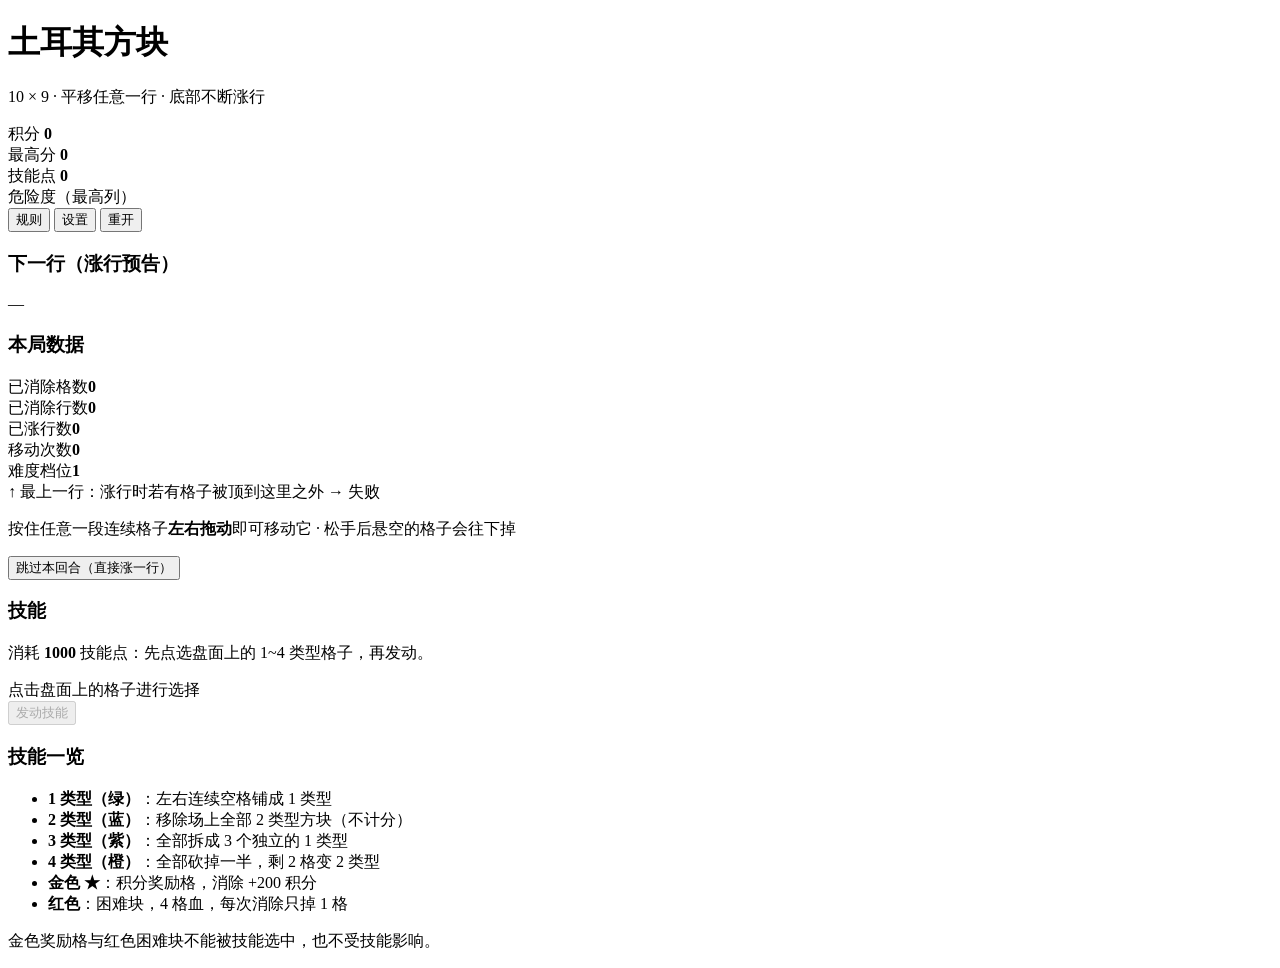
==== index.html @ 5af85e94 "add index.html" ====
<!DOCTYPE html>
<html lang="zh-CN">
<head>
<meta charset="utf-8">
<meta name="viewport" content="width=device-width, initial-scale=1, maximum-scale=1, user-scalable=no">
<title>土耳其方块 · Turkey Blocks</title>
<link rel="stylesheet" href="styles.css">
</head>
<body>

<div class="app">

  <!-- 顶栏 -->
  <header class="topbar">
    <div class="brand">
      <span class="logo"></span>
      <div>
        <h1>土耳其方块</h1>
        <p>10 × 9 · 平移任意一行 · 底部不断涨行</p>
      </div>
    </div>

    <div class="hud">
      <div class="stat">
        <span class="k">积分</span>
        <b id="score">0</b>
      </div>
      <div class="stat">
        <span class="k">最高分</span>
        <b id="best">0</b>
      </div>
      <div class="stat skillstat">
        <span class="k">技能点</span>
        <b id="skill">0</b>
        <div class="bar"><i id="skillBar"></i></div>
      </div>
      <div class="stat heightstat">
        <span class="k">危险度（最高列）</span>
        <div class="bar"><i id="heightBar"></i></div>
      </div>
    </div>

    <div class="acts">
      <button data-act="help">规则</button>
      <button data-act="settings">设置</button>
      <button data-act="restart">重开</button>
    </div>
  </header>

  <!-- 主体 -->
  <main class="main">

    <!-- 左侧信息 -->
    <aside class="side">
      <div class="card">
        <h3>下一行（涨行预告）</h3>
        <div id="preview" class="preview"></div>
        <p class="muted small" id="rhythm">—</p>
      </div>

      <div class="card">
        <h3>本局数据</h3>
        <div class="kv"><span>已消除格数</span><b id="cells">0</b></div>
        <div class="kv"><span>已消除行数</span><b id="rows">0</b></div>
        <div class="kv"><span>已涨行数</span><b id="tide">0</b></div>
        <div class="kv"><span>移动次数</span><b id="moves">0</b></div>
        <div class="kv"><span>难度档位</span><b id="level">1</b></div>
      </div>
    </aside>

    <!-- 棋盘 -->
    <section class="stage">
      <div class="boardwrap" id="boardWrap">
        <div id="board"></div>
        <div id="dragTip" class="dragtip"></div>
        <div class="topsign">↑ 最上一行：涨行时若有格子被顶到这里之外 → 失败</div>
      </div>

      <p class="hintline">按住任意一段连续格子<b>左右拖动</b>即可移动它 · 松手后悬空的格子会往下掉</p>

      <div class="pad">
        <button data-act="pass" id="passBtn" class="padbtn" aria-label="跳过本回合">跳过本回合（直接涨一行）</button>
      </div>
    </section>

    <!-- 右侧技能 -->
    <aside class="side">
      <div class="card">
        <h3>技能</h3>
        <p class="muted">消耗 <b id="costLabel">1000</b> 技能点：先点选盘面上的 1~4 类型格子，再发动。</p>
        <div id="skillInfo" class="skillinfo"><span class="muted">点击盘面上的格子进行选择</span></div>
        <button id="btnSkill" class="primary block" data-act="skill" disabled>发动技能</button>
      </div>

      <div class="card">
        <h3>技能一览</h3>
        <ul class="skilllist">
          <li><i class="dot t1"></i><b>1 类型（绿）</b>：左右连续空格铺成 1 类型</li>
          <li><i class="dot t2"></i><b>2 类型（蓝）</b>：移除场上全部 2 类型方块（不计分）</li>
          <li><i class="dot t3"></i><b>3 类型（紫）</b>：全部拆成 3 个独立的 1 类型</li>
          <li><i class="dot t4"></i><b>4 类型（橙）</b>：全部砍掉一半，剩 2 格变 2 类型</li>
          <li><i class="dot t5"></i><b>金色 ★</b>：积分奖励格，消除 +200 积分</li>
          <li><i class="dot t6"></i><b>红色</b>：困难块，4 格血，每次消除只掉 1 格</li>
        </ul>
        <p class="muted small">金色奖励格与红色困难块不能被技能选中，也不受技能影响。</p>
      </div>
    </aside>

  </main>
</div>

<div id="toast" class="toast"></div>
<div id="overlay" class="overlay"></div>

<script src="game.js"></script>
</body>
</html>
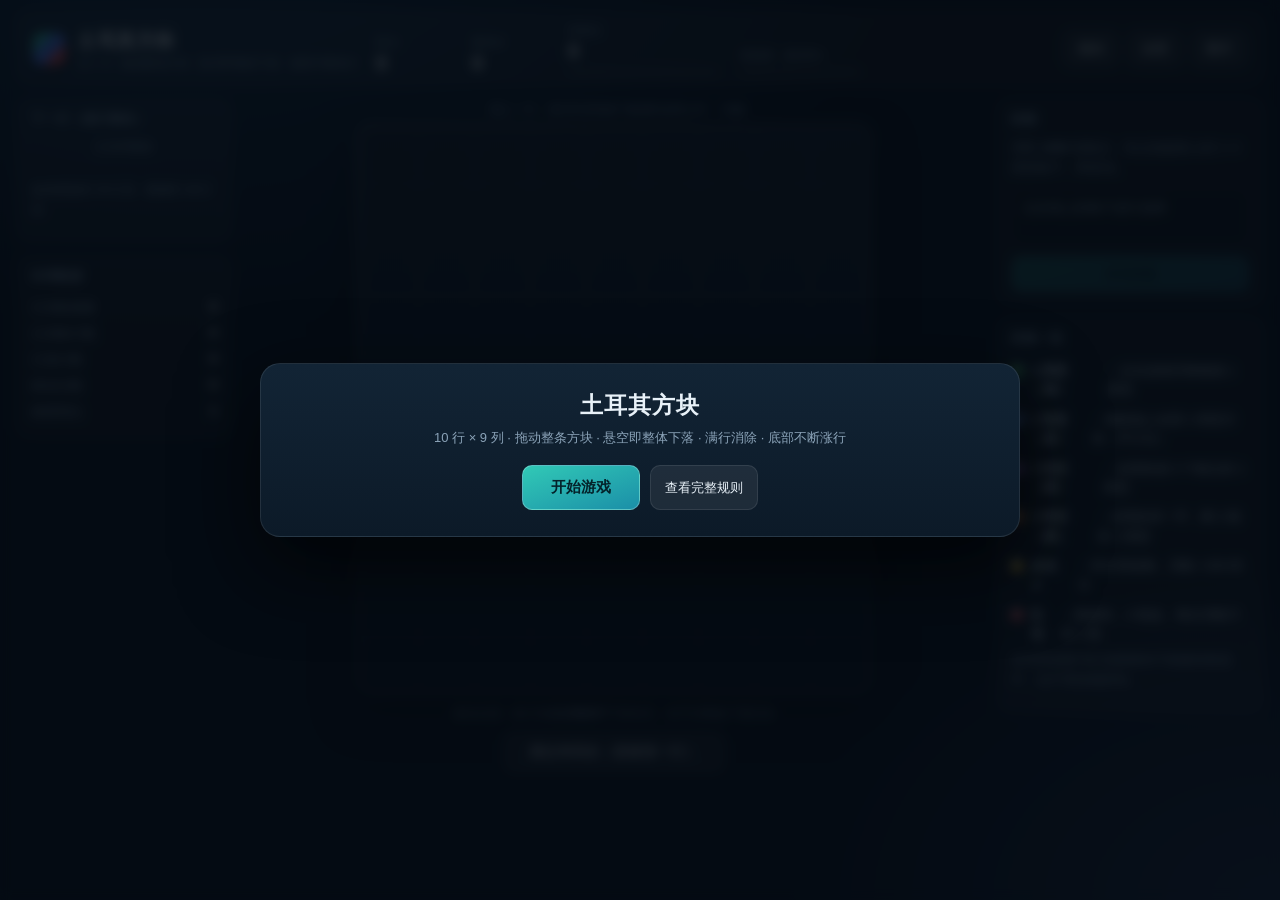
==== commit 40d7a95c: "update index.html" ====
--- a/index.html
+++ b/index.html
@@ -16,7 +16,7 @@
       <span class="logo"></span>
       <div>
         <h1>土耳其方块</h1>
-        <p>10 × 9 · 平移任意一行 · 底部不断涨行</p>
+        <p>10 × 9 · 拖动整条方块 · 悬空即整体下落 · 底部不断涨行</p>
       </div>
     </div>
 
@@ -76,7 +76,7 @@
         <div class="topsign">↑ 最上一行：涨行时若有格子被顶到这里之外 → 失败</div>
       </div>
 
-      <p class="hintline">按住任意一段连续格子<b>左右拖动</b>即可移动它 · 松手后悬空的格子会往下掉</p>
+      <p class="hintline">按住任意一条方块<b>左右拖动</b>即可移动它 · 松手后整盘下落压实</p>
 
       <div class="pad">
         <button data-act="pass" id="passBtn" class="padbtn" aria-label="跳过本回合">跳过本回合（直接涨一行）</button>
--- a/styles.css
+++ b/styles.css
@@ -0,0 +1,401 @@
+/* ============================================================
+   土耳其方块 · 样式（Iznik 瓷砖配色）
+   ============================================================ */
+
+:root{
+  --cell: 46px;
+  --bg:#08111c;
+  --bg2:#0d1c2b;
+  --panel:rgba(255,255,255,.045);
+  --panel-b:rgba(255,255,255,.09);
+  --ink:#e8f1f8;
+  --muted:#8ba3b8;
+  --gold:#ffd447;
+  --t1:#2ec4b6;
+  --t2:#4a7dff;
+  --t3:#f7a325;
+  --t4:#e8484f;
+  --t5:#ffd447;
+  --t6:#a55eea;
+}
+
+*{ box-sizing:border-box; }
+
+html,body{
+  margin:0; padding:0; height:100%;
+  background:
+    radial-gradient(1200px 700px at 15% -10%, #14304a 0%, transparent 60%),
+    radial-gradient(900px 600px at 100% 100%, #1b2a45 0%, transparent 55%),
+    var(--bg);
+  color:var(--ink);
+  font-family: "PingFang SC","Microsoft YaHei","Helvetica Neue",Arial,system-ui,sans-serif;
+  -webkit-font-smoothing:antialiased;
+  overflow-x:hidden;
+}
+
+button{
+  font-family:inherit; font-size:13px; color:var(--ink);
+  background:rgba(255,255,255,.07);
+  border:1px solid var(--panel-b);
+  border-radius:10px; padding:8px 14px; cursor:pointer;
+  transition:background .15s, transform .08s, border-color .15s;
+}
+button:hover{ background:rgba(255,255,255,.13); }
+button:active{ transform:translateY(1px); }
+button:disabled{ opacity:.35; cursor:not-allowed; }
+button.primary{
+  background:linear-gradient(160deg,#31c9b6,#1b8fa8);
+  border-color:rgba(255,255,255,.25); font-weight:700; color:#04222a;
+}
+button.primary:hover{ filter:brightness(1.08); }
+button.big{ padding:12px 28px; font-size:15px; }
+button.block{ width:100%; margin-top:10px; }
+
+kbd{
+  background:rgba(255,255,255,.12); border:1px solid var(--panel-b);
+  border-radius:5px; padding:1px 6px; font-size:12px; font-family:inherit;
+}
+
+.muted{ color:var(--muted); }
+.small{ font-size:12px; line-height:1.6; }
+
+/* ---------------- 布局 ---------------- */
+
+.app{
+  min-height:100%;
+  display:flex; flex-direction:column;
+  gap:12px; padding:12px 16px 20px;
+  max-width:1280px; margin:0 auto;
+}
+
+.topbar{
+  display:flex; align-items:center; gap:18px; flex-wrap:wrap;
+  background:var(--panel); border:1px solid var(--panel-b);
+  border-radius:16px; padding:10px 16px;
+}
+
+.brand{ display:flex; align-items:center; gap:12px; }
+.brand h1{ font-size:19px; margin:0; letter-spacing:.5px; }
+.brand p{ margin:2px 0 0; font-size:11px; color:var(--muted); letter-spacing:.4px; }
+.logo{
+  width:32px; height:32px; border-radius:9px; flex:0 0 auto;
+  background:
+    linear-gradient(135deg,var(--t1) 0 33%, var(--t2) 33% 66%, var(--t4) 66% 100%);
+  box-shadow:0 0 0 2px rgba(255,255,255,.12), 0 4px 12px rgba(0,0,0,.5);
+}
+
+.hud{ display:flex; gap:22px; align-items:flex-end; flex:1; flex-wrap:wrap; }
+.stat{ display:flex; flex-direction:column; gap:2px; min-width:74px; }
+.stat .k{ font-size:11px; color:var(--muted); letter-spacing:.5px; }
+.stat b{ font-size:20px; font-variant-numeric:tabular-nums; }
+.skillstat{ min-width:150px; }
+.skillstat .bar{
+  height:6px; border-radius:99px; background:rgba(255,255,255,.09);
+  overflow:hidden; margin-top:4px;
+}
+.skillstat .bar i{
+  display:block; height:100%; width:0%;
+  background:linear-gradient(90deg,#31c9b6,#ffd447);
+  transition:width .3s ease;
+}
+.skillstat .bar i.ready{ background:linear-gradient(90deg,#ffd447,#ff9f1c); box-shadow:0 0 10px #ffd44788; }
+
+.acts{ display:flex; gap:8px; }
+
+.main{
+  display:grid; gap:14px; align-items:start;
+  grid-template-columns: 216px minmax(0,1fr) 268px;
+}
+
+.side{ display:flex; flex-direction:column; gap:12px; }
+
+.card{
+  background:var(--panel); border:1px solid var(--panel-b);
+  border-radius:14px; padding:12px 14px;
+}
+.card h3{
+  margin:0 0 10px; font-size:12px; letter-spacing:1px;
+  color:var(--muted); font-weight:600; text-transform:uppercase;
+}
+.card p{ margin:0 0 10px; font-size:12.5px; line-height:1.6; }
+
+.kv{ display:flex; justify-content:space-between; font-size:13px; padding:4px 0; }
+.kv span{ color:var(--muted); }
+.kv b{ font-variant-numeric:tabular-nums; }
+
+/* ---------------- 棋盘 ---------------- */
+
+.stage{ display:flex; flex-direction:column; align-items:center; gap:10px; }
+
+.boardwrap{
+  position:relative; margin-top:24px;
+  padding:6px; border-radius:18px;
+  background:linear-gradient(180deg,rgba(255,255,255,.07),rgba(255,255,255,.02));
+  border:1px solid var(--panel-b);
+  box-shadow:0 18px 40px rgba(0,0,0,.5), inset 0 1px 0 rgba(255,255,255,.06);
+  transition:box-shadow .3s;
+}
+.boardwrap.danger{ box-shadow:0 0 0 2px #ff5a5f66, 0 18px 40px rgba(0,0,0,.5); }
+.boardwrap.stuck{ box-shadow:0 0 0 2px #ffd44755, 0 18px 40px rgba(0,0,0,.5); }
+
+.topsign{
+  position:absolute; top:-20px; left:0; right:0; text-align:center;
+  font-size:10.5px; color:var(--muted); letter-spacing:.3px;
+}
+.boardwrap.danger .topsign{ color:#ff8b8f; }
+
+#board{
+  position:relative;
+  width:calc(var(--cell) * 9);
+  height:calc(var(--cell) * 10);
+  border-radius:12px;
+  background:
+    linear-gradient(180deg,rgba(255,255,255,.03),rgba(0,0,0,.18)),
+    repeating-linear-gradient(90deg, rgba(255,255,255,.055) 0 1px, transparent 1px var(--cell)),
+    repeating-linear-gradient(180deg, rgba(255,255,255,.055) 0 1px, transparent 1px var(--cell)),
+    #0b1725;
+  background-position: 0 0, 0 0, 0 0, 0 0;
+  overflow:visible;
+  touch-action:none;                 /* 拖拽时不要触发页面滚动 */
+  -webkit-user-select:none; user-select:none;
+  cursor:grab;
+}
+#board.dragging{ cursor:grabbing; }
+#board.dragging .cell{ transition:transform .06s linear; }
+#board.dragging > .cell::before{ filter:brightness(1.15); }
+#board.noanim .cell{ transition:none !important; }
+
+/* 拖拽提示气泡 */
+.dragtip{
+  position:absolute; left:50%; bottom:10px; transform:translate(-50%,6px);
+  padding:7px 14px; border-radius:99px; font-size:12.5px; white-space:nowrap;
+  background:rgba(6,18,30,.92); border:1px solid rgba(255,255,255,.18);
+  color:var(--ink); box-shadow:0 8px 22px rgba(0,0,0,.5);
+  opacity:0; pointer-events:none; transition:opacity .12s, transform .12s;
+  z-index:40;
+}
+.dragtip.show{ opacity:1; transform:translate(-50%,0); }
+.dragtip b{ color:var(--gold); }
+
+.cell{
+  width:var(--cell); height:var(--cell);
+  display:flex; align-items:center; justify-content:center;
+  font-size:calc(var(--cell) * .42); font-weight:800;
+  color:#2a1a00; text-shadow:0 1px 0 rgba(255,255,255,.35);
+  transition:transform .18s ease;
+}
+#board > .cell{ position:absolute; left:0; top:0; }
+.piece .cell{ position:relative; flex:0 0 var(--cell); }
+
+.cell::before{
+  content:''; position:absolute; inset:2px; border-radius:7px;
+  background:var(--c, rgba(255,255,255,.15));
+  border:0 solid rgba(255,255,255,.92);          /* 白框画在整条方块的外轮廓上 */
+  box-sizing:border-box;
+  box-shadow: inset 0 2px 0 rgba(255,255,255,.35),
+              inset 0 -2px 0 rgba(0,0,0,.25),
+              0 2px 5px rgba(0,0,0,.35);
+  transition:transform .12s, box-shadow .12s, opacity .2s;
+}
+.cell.e-l::before{ border-left-width:2px; }
+.cell.e-r::before{ border-right-width:2px; }
+.cell.e-t::before{ border-top-width:2px; }
+.cell.e-b::before{ border-bottom-width:2px; }
+.cell > i{ font-style:normal; position:relative; z-index:1; }
+.cell{ position:relative; }
+
+/* 颜色：1=绿 2=蓝 3=紫 4=橙 困难=红 奖励=金 */
+.t1{ --c:linear-gradient(160deg,#7ef0a8,#1f9d55); }
+.t2{ --c:linear-gradient(160deg,#8fb4ff,#2b5fd9); }
+.t3{ --c:linear-gradient(160deg,#cfaaff,#7b3fd4); }
+.t4{ --c:linear-gradient(160deg,#ffc46b,#e2761b); }
+.t5{ --c:linear-gradient(160deg,#fff3a8,#e9b100); }
+.t6{ --c:linear-gradient(160deg,#ff9a9a,#c62b3c); color:#fff; text-shadow:0 1px 2px rgba(0,0,0,.5); }
+
+.t5::before{ box-shadow: inset 0 2px 0 rgba(255,255,255,.55), 0 0 12px #ffd44788, 0 2px 5px rgba(0,0,0,.35); }
+.t6::before{ box-shadow: inset 0 0 0 2px rgba(255,255,255,.3), 0 2px 5px rgba(0,0,0,.35); }
+
+.cell.sel::before{
+  box-shadow: 0 0 0 3px #fff, 0 0 14px #fff8, 0 2px 5px rgba(0,0,0,.35);
+}
+
+.cell.pop::before{ animation:popTile .23s ease forwards; }
+@keyframes popTile{
+  0%{ transform:scale(1); opacity:1; }
+  60%{ transform:scale(1.18); opacity:.9; filter:brightness(2.2); }
+  100%{ transform:scale(1.5); opacity:0; }
+}
+
+/* 正在拖动的那一段格子 */
+#board > .cell.runsel::before{
+  box-shadow: inset 0 2px 0 rgba(255,255,255,.35),
+              inset 0 -2px 0 rgba(0,0,0,.25),
+              0 0 0 2px rgba(255,255,255,.22),
+              0 2px 5px rgba(0,0,0,.35);
+}
+
+.autobar{
+  width:100%; max-width:420px; height:5px; border-radius:99px;
+  background:rgba(255,255,255,.07); overflow:hidden; opacity:0;
+  transition:opacity .2s;
+}
+.autobar.on{ opacity:1; }
+.autobar i{ display:block; height:100%; width:100%; background:linear-gradient(90deg,#ffd447,#ff5a5f); transition:width .1s linear; }
+
+.pad{
+  display:flex; justify-content:center; width:100%;
+}
+.padbtn{ padding:11px 26px; font-size:13.5px; border-radius:12px; }
+.padbtn.attention{
+  background:linear-gradient(160deg,#ffd447,#ff9f1c);
+  border-color:rgba(255,255,255,.35); color:#2a1a00; font-weight:700;
+  animation:pulse 1.2s ease-in-out infinite;
+}
+@keyframes pulse{ 0%,100%{ filter:brightness(1); } 50%{ filter:brightness(1.25); } }
+
+.hintline{ margin:0; font-size:11.5px; color:var(--muted); text-align:center; }
+
+.heightstat{ min-width:120px; }
+.heightstat .bar{ height:6px; border-radius:99px; background:rgba(255,255,255,.09); overflow:hidden; margin-top:4px; }
+.heightstat .bar i{
+  display:block; height:100%; width:0%;
+  background:linear-gradient(90deg,#31c9b6,#ffd447); transition:width .25s ease;
+}
+.heightstat .bar i.warn{ background:linear-gradient(90deg,#ff9f1c,#ff4d4f); }
+
+.mini.empty{
+  background:rgba(255,255,255,.05);
+  box-shadow:inset 0 0 0 1px rgba(255,255,255,.07);
+}
+.mini{ display:flex; align-items:center; justify-content:center; font-size:11px; font-weight:800; color:#2a1a00; }
+
+/* ---------------- 预览 / 技能面板 ---------------- */
+
+.preview{ display:flex; flex-direction:column; align-items:center; gap:6px; min-height:42px; }
+.pvrow{ display:flex; gap:2px; }
+.mini{
+  width:16px; height:16px; border-radius:4px; box-sizing:border-box;
+  background:var(--c, rgba(255,255,255,.15));
+  border:0 solid rgba(255,255,255,.85);
+  display:flex; align-items:center; justify-content:center;
+  font-size:10px; font-weight:800; color:#2a1a00;
+  box-shadow: inset 0 1px 0 rgba(255,255,255,.4), 0 1px 3px rgba(0,0,0,.4);
+}
+.mini.e-l{ border-left-width:1px; }
+.mini.e-r{ border-right-width:1px; }
+.mini.e-t{ border-top-width:1px; }
+.mini.e-b{ border-bottom-width:1px; }
+.pvtip{ font-size:11.5px; color:var(--muted); }
+
+.skillinfo{
+  font-size:12.5px; line-height:1.65; min-height:58px;
+  background:rgba(0,0,0,.22); border:1px solid var(--panel-b);
+  border-radius:10px; padding:9px 11px;
+}
+.c1{ color:#5ee89a; } .c2{ color:#8fb4ff; } .c3{ color:#cfaaff; }
+.c4{ color:#ffc46b; } .c5{ color:var(--gold); } .c6{ color:#ff8b8f; }
+
+.skilllist{ list-style:none; margin:0; padding:0; font-size:12.5px; line-height:1.55; }
+.skilllist li{ display:flex; gap:8px; align-items:flex-start; padding:5px 0; color:#c8d8e6; }
+.dot{ width:12px; height:12px; border-radius:4px; margin-top:3px; flex:0 0 auto;
+  background:var(--c); box-shadow:inset 0 1px 0 rgba(255,255,255,.4); }
+
+/* ---------------- 提示 / 覆盖层 ---------------- */
+
+.toast{
+  position:fixed; left:50%; bottom:28px; transform:translate(-50%,20px);
+  background:rgba(10,25,40,.95); border:1px solid var(--panel-b);
+  color:#dff0ff; padding:10px 18px; border-radius:12px; font-size:13px;
+  opacity:0; pointer-events:none; transition:opacity .2s, transform .2s;
+  z-index:200; box-shadow:0 10px 30px rgba(0,0,0,.5); max-width:88vw; text-align:center;
+}
+.toast.show{ opacity:1; transform:translate(-50%,0); }
+
+.overlay{
+  position:fixed; inset:0; background:rgba(4,10,18,.82);
+  backdrop-filter:blur(6px); -webkit-backdrop-filter:blur(6px);
+  display:none; align-items:center; justify-content:center; padding:20px; z-index:300;
+}
+.overlay.show{ display:flex; }
+.modal{
+  width:min(760px,94vw); max-height:88vh; overflow:auto;
+  background:linear-gradient(180deg,#122435,#0c1a28);
+  border:1px solid var(--panel-b); border-radius:20px; padding:26px 28px;
+  box-shadow:0 30px 80px rgba(0,0,0,.65);
+  text-align:center;
+}
+.modal h2{ margin:0 0 8px; font-size:23px; letter-spacing:1px; }
+.modal h4{ margin:0 0 8px; font-size:13px; color:var(--t1); letter-spacing:.5px; }
+.modal p{ margin:0 0 16px; font-size:13px; }
+
+.btnrow{ display:flex; gap:10px; justify-content:center; flex-wrap:wrap; margin-top:18px; }
+
+.result{
+  display:grid; grid-template-columns:repeat(3,1fr); gap:10px; margin:18px 0 6px;
+}
+.result > div{
+  background:rgba(255,255,255,.05); border:1px solid var(--panel-b);
+  border-radius:12px; padding:10px 6px;
+}
+.result span{ display:block; font-size:11px; color:var(--muted); margin-bottom:4px; }
+.result b{ font-size:19px; font-variant-numeric:tabular-nums; }
+
+.helpgrid{ display:grid; grid-template-columns:1fr 1fr; gap:14px; text-align:left; margin-top:6px; }
+.helpgrid section{
+  background:rgba(255,255,255,.04); border:1px solid var(--panel-b);
+  border-radius:12px; padding:12px 14px;
+}
+.helpgrid ul{ margin:0; padding-left:18px; font-size:12.5px; line-height:1.75; color:#c8d8e6; }
+
+.fields{ display:grid; grid-template-columns:1fr 1fr; gap:10px; text-align:left; margin-top:8px; }
+.modal h3.grp{
+  margin:18px 0 4px; font-size:12px; letter-spacing:.5px; text-align:left;
+  color:var(--t1); border-bottom:1px solid var(--panel-b); padding-bottom:6px;
+}
+.modal h3.grp:first-of-type{ margin-top:8px; }
+.field{ display:flex; justify-content:space-between; align-items:center; gap:10px;
+  background:rgba(255,255,255,.04); border:1px solid var(--panel-b);
+  border-radius:10px; padding:7px 10px; font-size:12.5px; }
+.field span{ color:var(--muted); }
+.field input, .field select{
+  width:110px; padding:6px 8px; border-radius:8px; font-family:inherit; font-size:13px;
+  background:#0a1520; color:var(--ink); border:1px solid var(--panel-b); text-align:right;
+}
+.field select{ text-align:left; }
+.check{ grid-column:span 2; display:flex; gap:8px; align-items:center; font-size:12.5px;
+  background:rgba(255,255,255,.04); border:1px solid var(--panel-b);
+  border-radius:10px; padding:8px 10px; text-align:left; }
+
+/* 每档位权重表 */
+.wtable{ display:flex; flex-direction:column; gap:5px; margin-top:6px; }
+.wrow{ display:grid; grid-template-columns:46px repeat(4, 1fr) 32px; gap:6px; align-items:center; }
+.wrow.whead span{ font-size:11px; color:var(--muted); text-align:center; }
+.wrow .wlv{ text-align:center; font-size:13px; font-weight:700; color:var(--ink); }
+.wrow input{
+  width:100%; padding:5px 6px; border-radius:8px; font-family:inherit; font-size:13px;
+  background:#0a1520; color:var(--ink); border:1px solid var(--panel-b); text-align:center;
+}
+.wrow input:focus{ outline:none; border-color:var(--t1); }
+.wrow .wdel{ padding:4px 0; font-size:12px; border-radius:8px; line-height:1; }
+
+/* ---------------- 响应式 ---------------- */
+
+@media (max-width: 1080px){
+  .main{ grid-template-columns: 1fr; }
+  .stage{ order:1; }
+  .side{ order:2; display:grid; grid-template-columns:1fr 1fr; gap:12px; align-items:start; }
+  .topbar{ justify-content:center; }
+  .hud{ justify-content:center; }
+  .boardwrap{ margin-top:20px; }
+}
+
+@media (max-width: 620px){
+  .app{ padding:8px 10px 16px; }
+  .side{ grid-template-columns:1fr; }
+  .brand p{ display:none; }
+  .helpgrid, .fields{ grid-template-columns:1fr; }
+  .check{ grid-column:span 1; }
+  .result{ grid-template-columns:repeat(2,1fr); }
+  .stat b{ font-size:17px; }
+  .hud{ gap:14px; }
+}
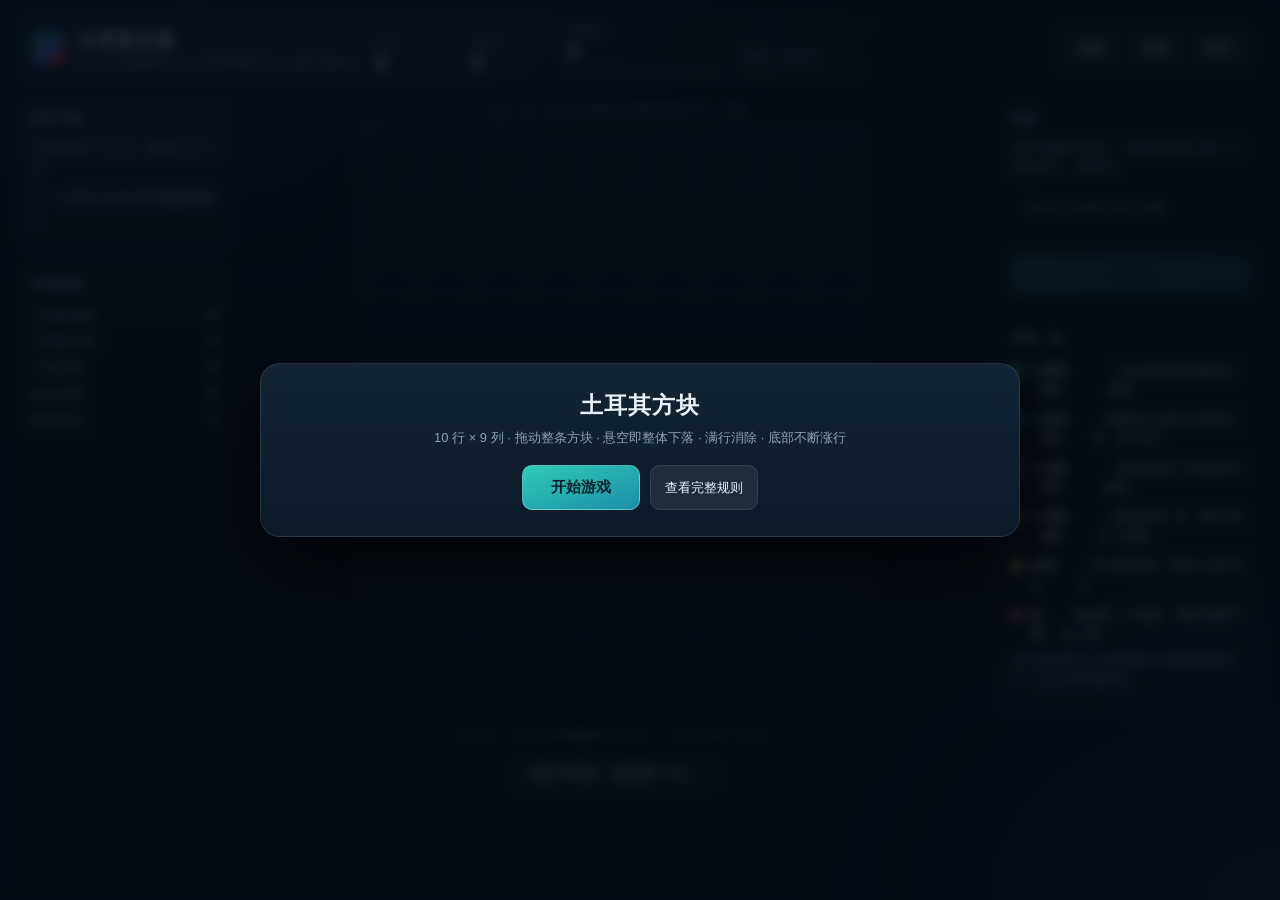
==== commit f0f71bfd: "update index.html" ====
--- a/index.html
+++ b/index.html
@@ -53,9 +53,9 @@
     <!-- 左侧信息 -->
     <aside class="side">
       <div class="card">
-        <h3>下一行（涨行预告）</h3>
-        <div id="preview" class="preview"></div>
+        <h3>涨行节奏</h3>
         <p class="muted small" id="rhythm">—</p>
+        <p class="muted small">下一行预告已贴在棋盘<b>底边色条</b>上</p>
       </div>
 
       <div class="card">
@@ -72,6 +72,7 @@
     <section class="stage">
       <div class="boardwrap" id="boardWrap">
         <div id="board"></div>
+        <div id="nextStrip" class="nextstrip" title="下一行会从这几列顶上来"></div>
         <div id="dragTip" class="dragtip"></div>
         <div class="topsign">↑ 最上一行：涨行时若有格子被顶到这里之外 → 失败</div>
       </div>
--- a/styles.css
+++ b/styles.css
@@ -271,6 +271,28 @@
 
 /* ---------------- 预览 / 技能面板 ---------------- */
 
+/* 下一行预告：贴在棋盘底边的加粗色条 */
+.nextstrip{
+  display:flex;
+  width:calc(var(--cell) * 9);
+  height:clamp(10px, calc(var(--cell) * 0.3), 18px);
+  margin:5px auto 0;
+  border-radius:5px; overflow:hidden;
+  background:repeating-linear-gradient(90deg, rgba(255,255,255,.07) 0 1px, transparent 1px var(--cell));
+  box-shadow:inset 0 0 0 1px rgba(255,255,255,.10), 0 3px 8px rgba(0,0,0,.35);
+  transition:opacity .2s;
+}
+.nextstrip.off{ opacity:.12; }
+.ncell{
+  width:var(--cell); height:100%; box-sizing:border-box;
+  border:0 solid rgba(255,255,255,.9);
+  background:transparent;
+  transition:background .15s;
+}
+.ncell.on{ background:var(--c); }
+.ncell.e-l{ border-left-width:2px; }
+.ncell.e-r{ border-right-width:2px; }
+
 .preview{ display:flex; flex-direction:column; align-items:center; gap:6px; min-height:42px; }
 .pvrow{ display:flex; gap:2px; }
 .mini{
@@ -378,6 +400,15 @@
 .wrow input:focus{ outline:none; border-color:var(--t1); }
 .wrow .wdel{ padding:4px 0; font-size:12px; border-radius:8px; line-height:1; }
 
+/* 数值导出文本框 */
+.cfgexport{
+  width:100%; min-height:92px; margin-top:6px; padding:8px 10px; border-radius:10px;
+  background:#0a1520; color:var(--ink); border:1px solid var(--panel-b);
+  font-family:ui-monospace,Consolas,"Courier New",monospace; font-size:11px; line-height:1.55;
+  resize:vertical; word-break:break-all;
+}
+.cfgexport:focus{ outline:none; border-color:var(--t1); }
+
 /* ---------------- 响应式 ---------------- */
 
 @media (max-width: 1080px){
